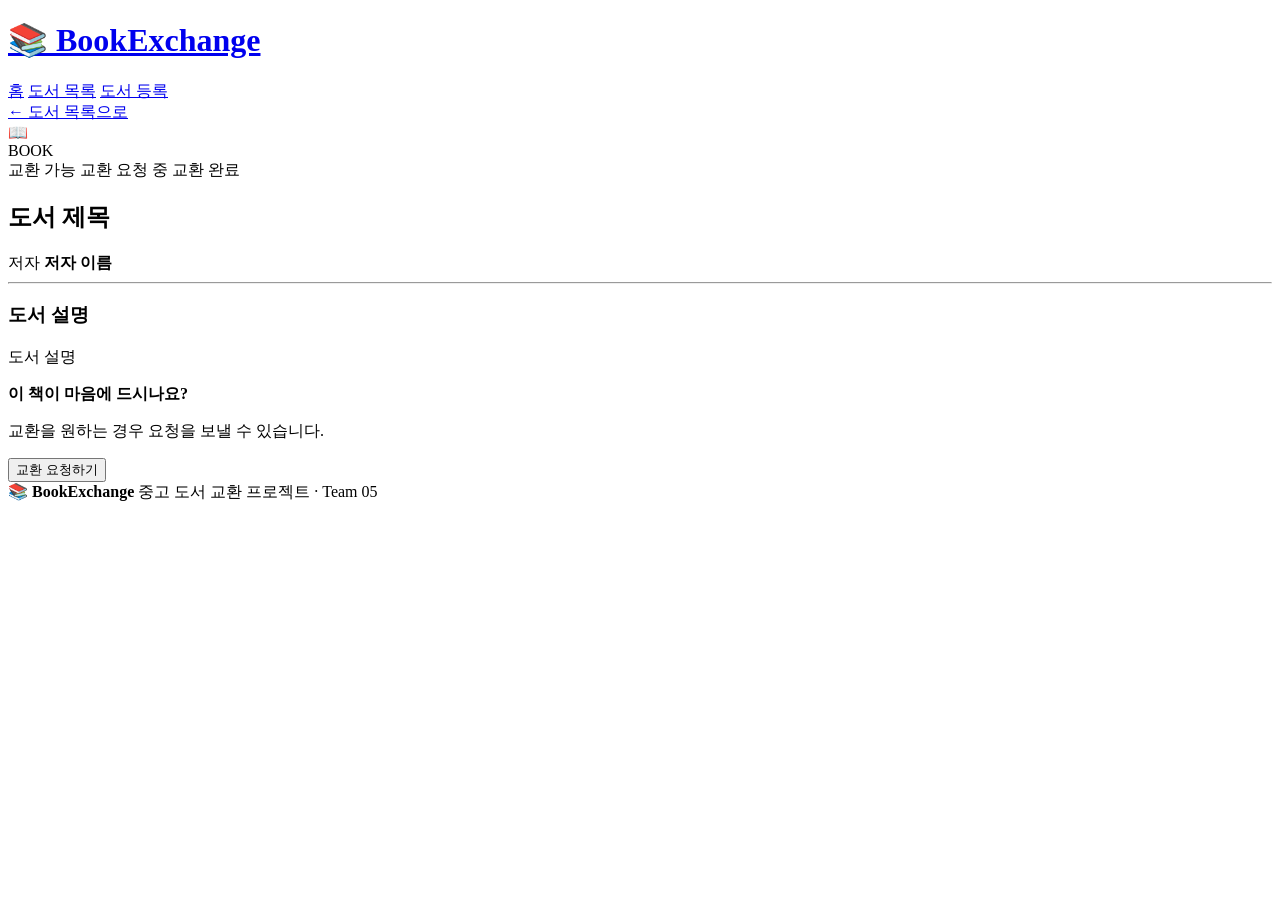
==== src/main/resources/templates/book-detail.html @ dfc5c85c "refactor: 페이지별 CSS 파일 분리" ====
<!DOCTYPE html>
<html lang="ko"
      xmlns:th="http://www.thymeleaf.org">

<head>
    <meta charset="UTF-8">
    <meta name="viewport" content="width=device-width, initial-scale=1.0">

    <title>도서 상세 | BookExchange</title>

    <link rel="stylesheet" href="/css/common.css">
    <link rel="stylesheet" href="/css/book-detail.css">
</head>

<body>

<header>
    <div class="header-inner">

        <h1 class="logo">
            <a href="/">📚 BookExchange</a>
        </h1>

        <nav>
            <a href="/">홈</a>
            <a href="/books">도서 목록</a>
            <a href="/books/new">도서 등록</a>
        </nav>

    </div>
</header>

<main class="container">

    <div class="detail-navigation">
        <a href="/books">← 도서 목록으로</a>
    </div>

    <section class="book-detail-layout">

        <div class="detail-cover">
            <div class="detail-book-icon">
                📖
            </div>

            <span>BOOK</span>
        </div>

        <div class="detail-content">

            <span
                    class="status available"
                    th:if="${book.status == 'AVAILABLE'}">
                교환 가능
            </span>

            <span
                    class="status requested"
                    th:if="${book.status == 'REQUESTED'}">
                교환 요청 중
            </span>

            <span
                    class="status"
                    th:if="${book.status == 'EXCHANGED'}">
                교환 완료
            </span>

            <h2 th:text="${book.title}">
                도서 제목
            </h2>

            <div class="detail-author">
                <span>저자</span>

                <strong th:text="${book.author}">
                    저자 이름
                </strong>
            </div>

            <hr>

            <div class="detail-description">

                <h3>도서 설명</h3>

                <p th:text="${book.description}">
                    도서 설명
                </p>

            </div>

            <div class="exchange-box">

                <div>
                    <strong>이 책이 마음에 드시나요?</strong>

                    <p>
                        교환을 원하는 경우 요청을 보낼 수 있습니다.
                    </p>
                </div>

                <button
                        id="exchangeButton"
                        class="button"
                        th:data-book-id="${book.id}"
                        th:disabled="${book.status != 'AVAILABLE'}">

                    교환 요청하기

                </button>

            </div>

        </div>

    </section>

</main>

<footer>
    <div class="footer-inner">
        <strong>📚 BookExchange</strong>
        <span>중고 도서 교환 프로젝트 · Team 05</span>
    </div>
</footer>

<script src="/app.js"></script>

</body>
</html>
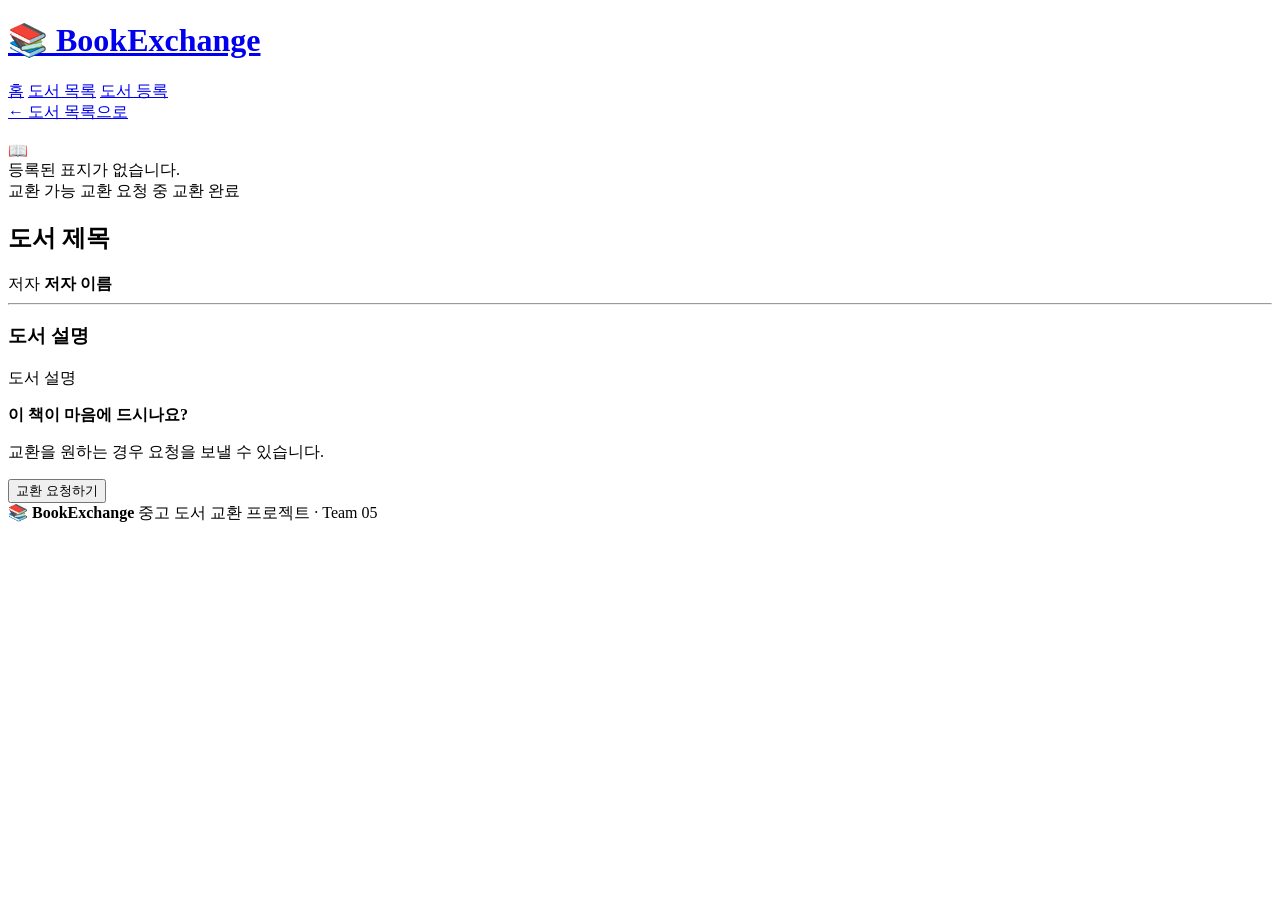
==== commit dc640cc0: "feat: 도서 표지 이미지 업로드 및 조회 기능 구현" ====
--- a/src/main/resources/templates/book-detail.html
+++ b/src/main/resources/templates/book-detail.html
@@ -39,11 +39,19 @@
     <section class="book-detail-layout">
 
         <div class="detail-cover">
-            <div class="detail-book-icon">
-                📖
+
+            <!-- 등록된 표지 이미지가 있는 경우 -->
+            <img th:if="${book.imageName != null}"
+                 th:src="@{/uploads/books/{imageName}(imageName=${book.imageName})}"
+                 th:alt="${book.title}">
+
+            <!-- 표지 이미지가 없는 기존 도서 -->
+            <div class="detail-cover-empty"
+                 th:if="${book.imageName == null}">
+                <div class="detail-book-icon">📖</div>
+                <span>등록된 표지가 없습니다.</span>
             </div>
 
-            <span>BOOK</span>
         </div>
 
         <div class="detail-content">
@@ -125,7 +133,8 @@
     </div>
 </footer>
 
-<script src="/app.js"></script>
+<script src="/js/book-detail.js"></script>
+
 
 </body>
 </html>
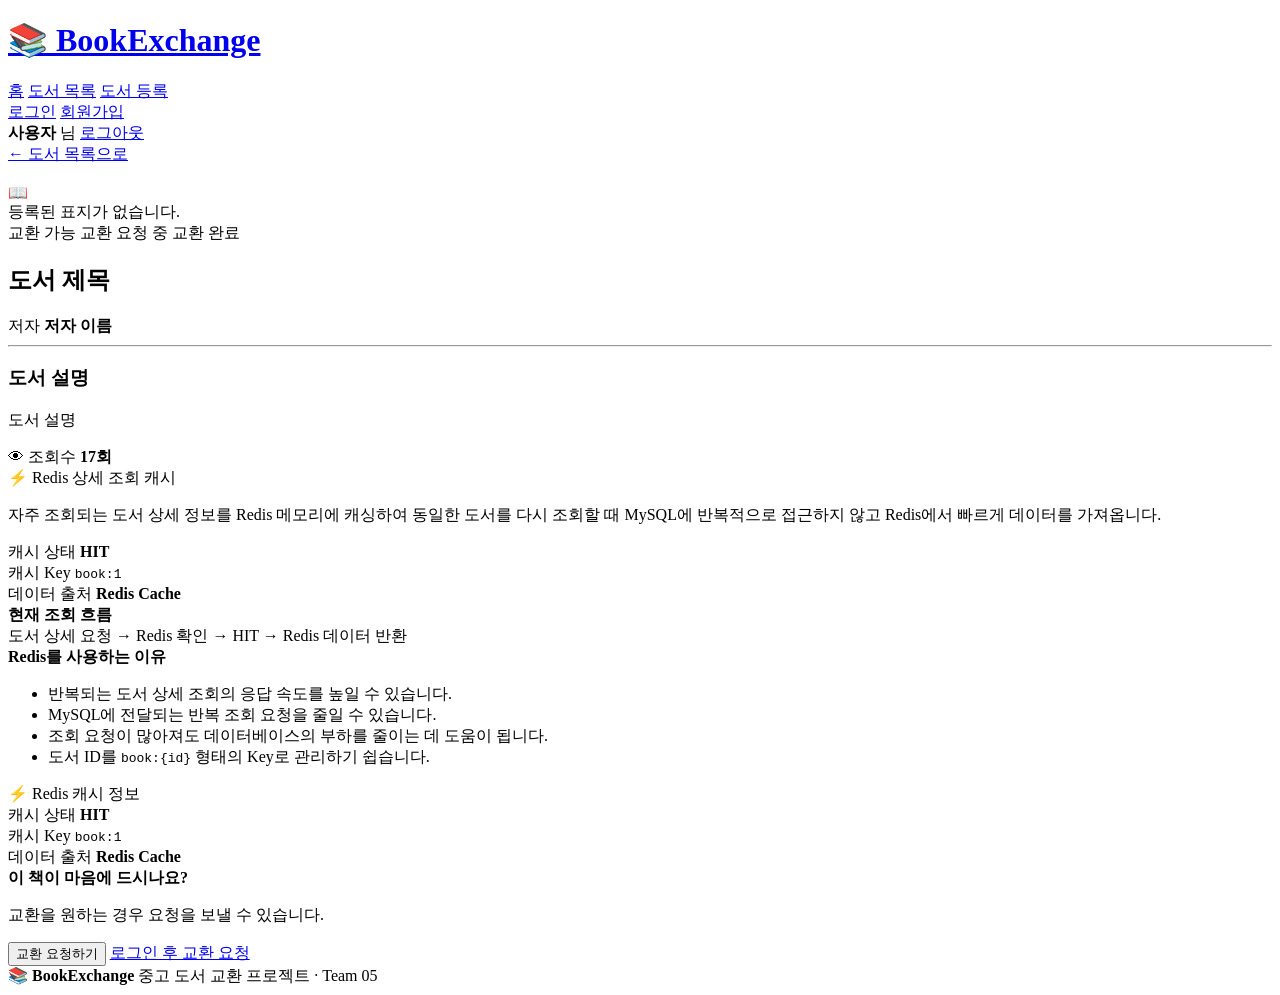
==== commit 279a2dd5: "feat: 로그인 및 회원가입 기능 추가" ====
--- a/src/main/resources/templates/book-detail.html
+++ b/src/main/resources/templates/book-detail.html
@@ -21,14 +21,43 @@
             <a href="/">📚 BookExchange</a>
         </h1>
 
-        <nav>
+        <nav class="main-nav">
             <a href="/">홈</a>
             <a href="/books">도서 목록</a>
-            <a href="/books/new">도서 등록</a>
+
+            <!-- 로그인한 사용자만 도서 등록 표시 -->
+            <a href="/books/new"
+               th:if="${session.loginMember != null}">
+                도서 등록
+            </a>
         </nav>
+
+        <!-- 로그인 전 -->
+        <div class="header-auth"
+             th:if="${session.loginMember == null}">
+
+            <a href="/login">로그인</a>
+            <a href="/signup">회원가입</a>
+
+        </div>
+
+        <!-- 로그인 후 -->
+        <div class="header-auth"
+             th:if="${session.loginMember != null}">
+
+            <span>
+                <strong th:text="${session.loginMember.name}">
+                    사용자
+                </strong>님
+            </span>
+
+            <a href="/logout">로그아웃</a>
+
+        </div>
 
     </div>
 </header>
+
 
 <main class="container">
 
@@ -38,22 +67,30 @@
 
     <section class="book-detail-layout">
 
+        <!-- 도서 표지 -->
         <div class="detail-cover">
 
-            <!-- 등록된 표지 이미지가 있는 경우 -->
             <img th:if="${book.imageName != null}"
                  th:src="@{/uploads/books/{imageName}(imageName=${book.imageName})}"
                  th:alt="${book.title}">
 
-            <!-- 표지 이미지가 없는 기존 도서 -->
             <div class="detail-cover-empty"
                  th:if="${book.imageName == null}">
-                <div class="detail-book-icon">📖</div>
-                <span>등록된 표지가 없습니다.</span>
+
+                <div class="detail-book-icon">
+                    📖
+                </div>
+
+                <span>
+                    등록된 표지가 없습니다.
+                </span>
+
             </div>
 
         </div>
 
+
+        <!-- 도서 정보 -->
         <div class="detail-content">
 
             <span
@@ -74,23 +111,33 @@
                 교환 완료
             </span>
 
+
             <h2 th:text="${book.title}">
                 도서 제목
             </h2>
 
+
             <div class="detail-author">
-                <span>저자</span>
+
+                <span>
+                    저자
+                </span>
 
                 <strong th:text="${book.author}">
                     저자 이름
                 </strong>
-            </div>
+
+            </div>
+
 
             <hr>
 
+
             <div class="detail-description">
 
-                <h3>도서 설명</h3>
+                <h3>
+                    도서 설명
+                </h3>
 
                 <p th:text="${book.description}">
                     도서 설명
@@ -98,17 +145,112 @@
 
             </div>
 
+            <!-- 조회수 - 현재는 Redis 구현 전 더미 데이터 -->
+            <div class="view-count">
+                <span>👁 조회수</span>
+                <strong>17회</strong>
+            </div>
+
+
+            <!-- Redis 캐시 정보 - 현재는 화면 구성용 더미 데이터 -->
+            <div class="cache-info">
+
+                <div class="cache-info-title">
+                    ⚡ Redis 상세 조회 캐시
+                </div>
+
+                <p class="cache-description">
+                    자주 조회되는 도서 상세 정보를 Redis 메모리에 캐싱하여
+                    동일한 도서를 다시 조회할 때 MySQL에 반복적으로 접근하지 않고
+                    Redis에서 빠르게 데이터를 가져옵니다.
+                </p>
+
+                <div class="cache-info-content">
+                    <span>캐시 상태</span>
+                    <strong>HIT</strong>
+                </div>
+
+                <div class="cache-info-content">
+                    <span>캐시 Key</span>
+                    <code th:text="'book:' + ${book.id}">book:1</code>
+                </div>
+
+                <div class="cache-info-content">
+                    <span>데이터 출처</span>
+                    <strong>Redis Cache</strong>
+                </div>
+
+                <div class="cache-flow">
+                    <strong>현재 조회 흐름</strong>
+
+                    <div class="cache-flow-box">
+                        도서 상세 요청
+                        <span>→</span>
+                        Redis 확인
+                        <span>→</span>
+                        HIT
+                        <span>→</span>
+                        Redis 데이터 반환
+                    </div>
+                </div>
+
+                <div class="cache-benefit">
+                    <strong>Redis를 사용하는 이유</strong>
+
+                    <ul>
+                        <li>반복되는 도서 상세 조회의 응답 속도를 높일 수 있습니다.</li>
+                        <li>MySQL에 전달되는 반복 조회 요청을 줄일 수 있습니다.</li>
+                        <li>조회 요청이 많아져도 데이터베이스의 부하를 줄이는 데 도움이 됩니다.</li>
+                        <li>도서 ID를 <code>book:{id}</code> 형태의 Key로 관리하기 쉽습니다.</li>
+                    </ul>
+                </div>
+
+            </div>
+
+            <!-- Redis 캐시 정보 - 현재는 화면 구성용 더미 데이터 -->
+            <div class="cache-info">
+
+                <div class="cache-info-title">
+                    ⚡ Redis 캐시 정보
+                </div>
+
+                <div class="cache-info-content">
+                    <span>캐시 상태</span>
+                    <strong>HIT</strong>
+                </div>
+
+                <div class="cache-info-content">
+                    <span>캐시 Key</span>
+                    <code th:text="'book:' + ${book.id}">book:1</code>
+                </div>
+
+                <div class="cache-info-content">
+                    <span>데이터 출처</span>
+                    <strong>Redis Cache</strong>
+                </div>
+
+            </div>
+
+
+            <!-- 교환 요청 -->
             <div class="exchange-box">
 
                 <div>
-                    <strong>이 책이 마음에 드시나요?</strong>
+
+                    <strong>
+                        이 책이 마음에 드시나요?
+                    </strong>
 
                     <p>
                         교환을 원하는 경우 요청을 보낼 수 있습니다.
                     </p>
-                </div>
-
+
+                </div>
+
+
+                <!-- 로그인한 경우 -->
                 <button
+                        th:if="${session.loginMember != null}"
                         id="exchangeButton"
                         class="button"
                         th:data-book-id="${book.id}"
@@ -118,6 +260,17 @@
 
                 </button>
 
+
+                <!-- 로그인하지 않은 경우 -->
+                <a
+                        th:if="${session.loginMember == null}"
+                        href="/login"
+                        class="button">
+
+                    로그인 후 교환 요청
+
+                </a>
+
             </div>
 
         </div>
@@ -126,15 +279,25 @@
 
 </main>
 
+
 <footer>
+
     <div class="footer-inner">
-        <strong>📚 BookExchange</strong>
-        <span>중고 도서 교환 프로젝트 · Team 05</span>
+
+        <strong>
+            📚 BookExchange
+        </strong>
+
+        <span>
+            중고 도서 교환 프로젝트 · Team 05
+        </span>
+
     </div>
+
 </footer>
 
+
 <script src="/js/book-detail.js"></script>
-
 
 </body>
 </html>
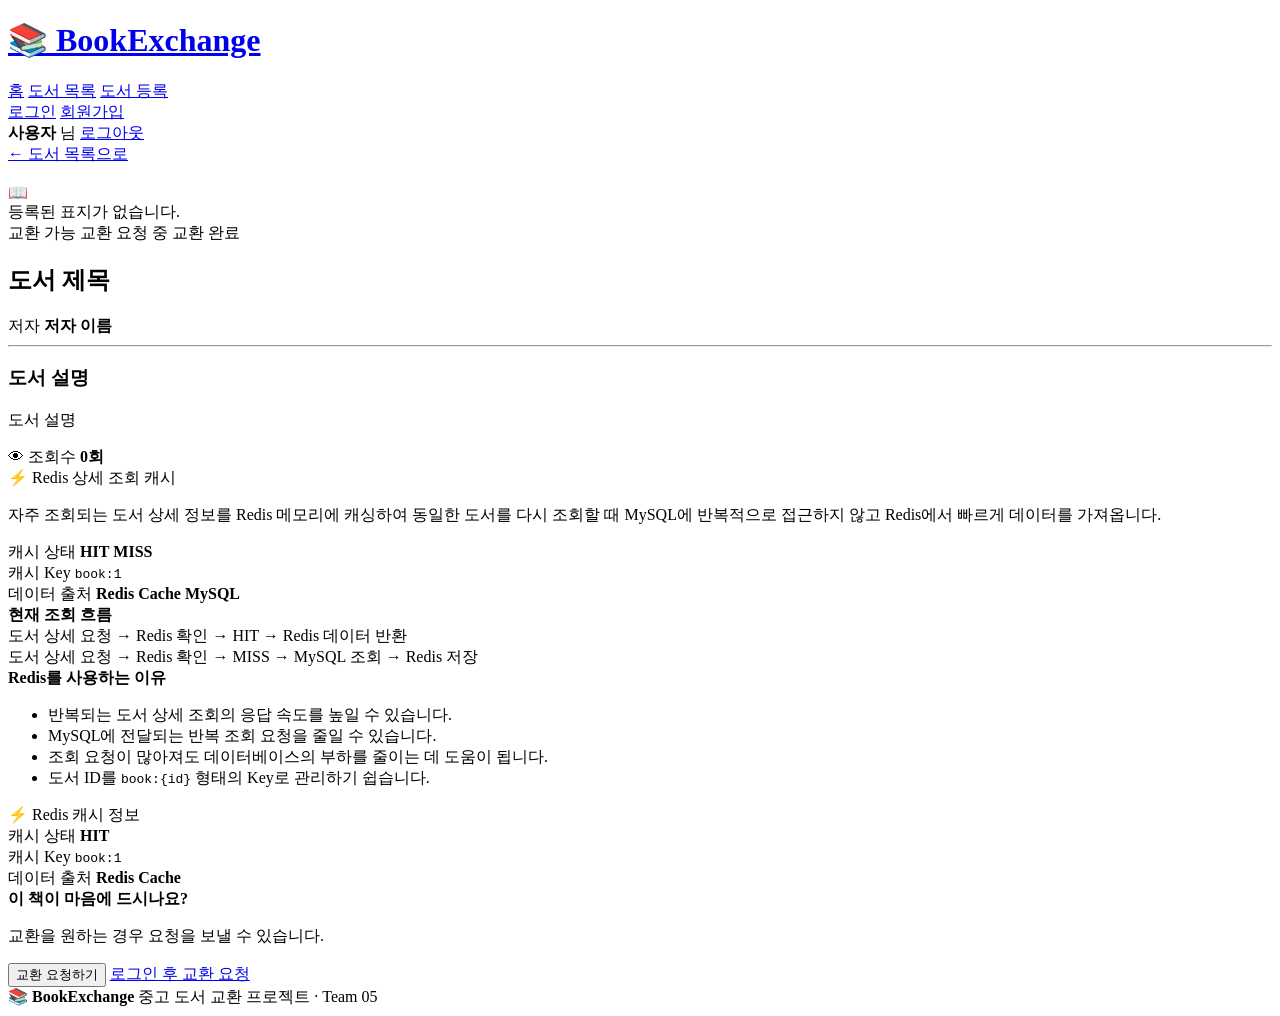
==== commit 94c54870: "feat: Redis 도서 상세 캐시 및 조회수 구현" ====
--- a/src/main/resources/templates/book-detail.html
+++ b/src/main/resources/templates/book-detail.html
@@ -148,9 +148,8 @@
             <!-- 조회수 - 현재는 Redis 구현 전 더미 데이터 -->
             <div class="view-count">
                 <span>👁 조회수</span>
-                <strong>17회</strong>
-            </div>
-
+                <strong th:text="${viewCount} + '회'">0회</strong>
+            </div>
 
             <!-- Redis 캐시 정보 - 현재는 화면 구성용 더미 데이터 -->
             <div class="cache-info">
@@ -167,7 +166,9 @@
 
                 <div class="cache-info-content">
                     <span>캐시 상태</span>
-                    <strong>HIT</strong>
+
+                    <strong th:if="${cacheHit}">HIT</strong>
+                    <strong th:unless="${cacheHit}">MISS</strong>
                 </div>
 
                 <div class="cache-info-content">
@@ -177,13 +178,22 @@
 
                 <div class="cache-info-content">
                     <span>데이터 출처</span>
-                    <strong>Redis Cache</strong>
+
+                    <strong th:if="${cacheHit}">
+                        Redis Cache
+                    </strong>
+
+                    <strong th:unless="${cacheHit}">
+                        MySQL
+                    </strong>
                 </div>
 
                 <div class="cache-flow">
                     <strong>현재 조회 흐름</strong>
 
-                    <div class="cache-flow-box">
+                    <!-- HIT -->
+                    <div class="cache-flow-box"
+                         th:if="${cacheHit}">
                         도서 상세 요청
                         <span>→</span>
                         Redis 확인
@@ -191,6 +201,20 @@
                         HIT
                         <span>→</span>
                         Redis 데이터 반환
+                    </div>
+
+                    <!-- MISS -->
+                    <div class="cache-flow-box"
+                         th:unless="${cacheHit}">
+                        도서 상세 요청
+                        <span>→</span>
+                        Redis 확인
+                        <span>→</span>
+                        MISS
+                        <span>→</span>
+                        MySQL 조회
+                        <span>→</span>
+                        Redis 저장
                     </div>
                 </div>
 
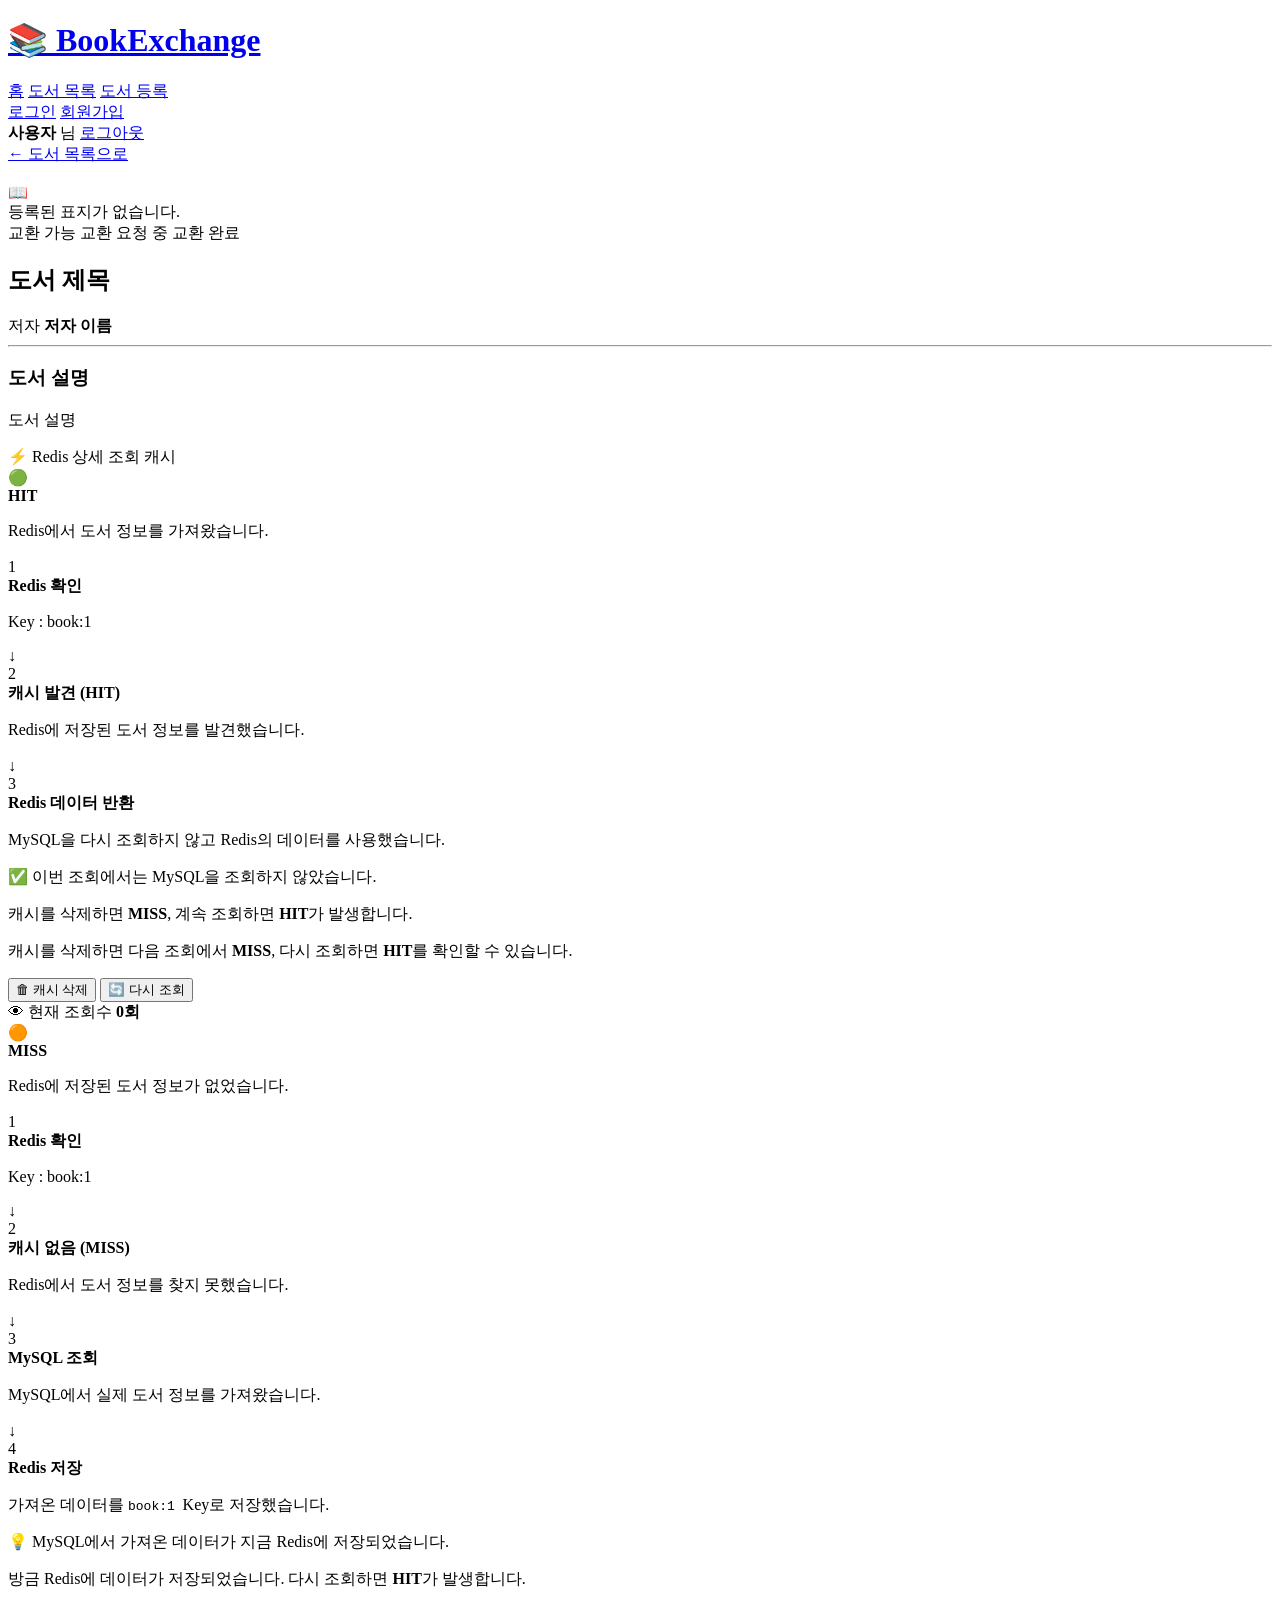
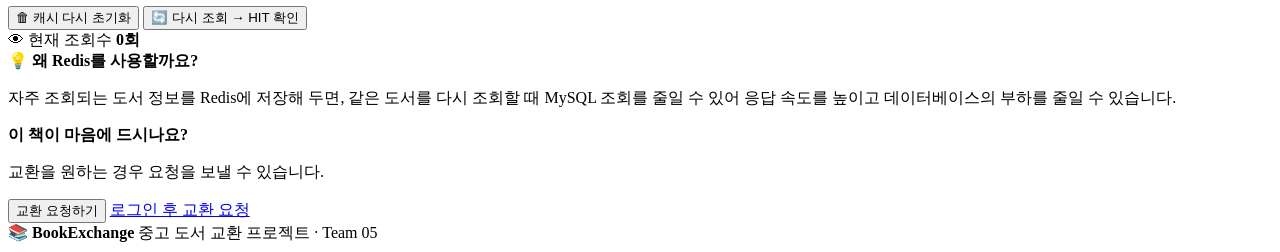
==== commit edb013d1: "feat: Redis 캐시 시각화 및 초기화 기능 추가" ====
--- a/src/main/resources/templates/book-detail.html
+++ b/src/main/resources/templates/book-detail.html
@@ -25,7 +25,6 @@
             <a href="/">홈</a>
             <a href="/books">도서 목록</a>
 
-            <!-- 로그인한 사용자만 도서 등록 표시 -->
             <a href="/books/new"
                th:if="${session.loginMember != null}">
                 도서 등록
@@ -65,9 +64,12 @@
         <a href="/books">← 도서 목록으로</a>
     </div>
 
+
     <section class="book-detail-layout">
 
-        <!-- 도서 표지 -->
+        <!-- =========================
+             도서 표지
+        ========================== -->
         <div class="detail-cover">
 
             <img th:if="${book.imageName != null}"
@@ -90,38 +92,38 @@
         </div>
 
 
-        <!-- 도서 정보 -->
+        <!-- =========================
+             도서 정보
+        ========================== -->
         <div class="detail-content">
 
-            <span
-                    class="status available"
-                    th:if="${book.status == 'AVAILABLE'}">
+            <!-- 상태 -->
+            <span class="status available"
+                  th:if="${book.status == 'AVAILABLE'}">
                 교환 가능
             </span>
 
-            <span
-                    class="status requested"
-                    th:if="${book.status == 'REQUESTED'}">
+            <span class="status requested"
+                  th:if="${book.status == 'REQUESTED'}">
                 교환 요청 중
             </span>
 
-            <span
-                    class="status"
-                    th:if="${book.status == 'EXCHANGED'}">
+            <span class="status"
+                  th:if="${book.status == 'EXCHANGED'}">
                 교환 완료
             </span>
 
 
+            <!-- 제목 -->
             <h2 th:text="${book.title}">
                 도서 제목
             </h2>
 
 
+            <!-- 저자 -->
             <div class="detail-author">
 
-                <span>
-                    저자
-                </span>
+                <span>저자</span>
 
                 <strong th:text="${book.author}">
                     저자 이름
@@ -133,11 +135,10 @@
             <hr>
 
 
+            <!-- 도서 설명 -->
             <div class="detail-description">
 
-                <h3>
-                    도서 설명
-                </h3>
+                <h3>도서 설명</h3>
 
                 <p th:text="${book.description}">
                     도서 설명
@@ -145,118 +146,379 @@
 
             </div>
 
-            <!-- 조회수 - 현재는 Redis 구현 전 더미 데이터 -->
-            <div class="view-count">
-                <span>👁 조회수</span>
-                <strong th:text="${viewCount} + '회'">0회</strong>
-            </div>
-
-            <!-- Redis 캐시 정보 - 현재는 화면 구성용 더미 데이터 -->
+
+            <!-- =====================================================
+                 Redis 상세 조회 캐시
+            ====================================================== -->
             <div class="cache-info">
 
                 <div class="cache-info-title">
                     ⚡ Redis 상세 조회 캐시
                 </div>
 
-                <p class="cache-description">
-                    자주 조회되는 도서 상세 정보를 Redis 메모리에 캐싱하여
-                    동일한 도서를 다시 조회할 때 MySQL에 반복적으로 접근하지 않고
-                    Redis에서 빠르게 데이터를 가져옵니다.
-                </p>
-
-                <div class="cache-info-content">
-                    <span>캐시 상태</span>
-
-                    <strong th:if="${cacheHit}">HIT</strong>
-                    <strong th:unless="${cacheHit}">MISS</strong>
+
+                <!-- =================================================
+                     HIT
+                ================================================== -->
+                <div class="cache-status-panel"
+                     th:if="${cacheHit}">
+
+                    <!-- 현재 상태 -->
+                    <div class="cache-status-main">
+
+                        <span class="cache-status-icon">
+                            🟢
+                        </span>
+
+                        <div>
+                            <strong class="cache-status-text">
+                                HIT
+                            </strong>
+
+                            <p>
+                                Redis에서 도서 정보를 가져왔습니다.
+                            </p>
+                        </div>
+
+                    </div>
+
+
+                    <!-- 조회 흐름 -->
+                    <div class="cache-step-list">
+
+                        <!-- 1 -->
+                        <div class="cache-step">
+
+                            <span>1</span>
+
+                            <div>
+                                <strong>
+                                    Redis 확인
+                                </strong>
+
+                                <p th:text="'Key : book:' + ${book.id}">
+                                    Key : book:1
+                                </p>
+                            </div>
+
+                        </div>
+
+
+                        <div class="cache-step-arrow">
+                            ↓
+                        </div>
+
+
+                        <!-- 2 -->
+                        <div class="cache-step">
+
+                            <span>2</span>
+
+                            <div>
+                                <strong>
+                                    캐시 발견 (HIT)
+                                </strong>
+
+                                <p>
+                                    Redis에 저장된 도서 정보를 발견했습니다.
+                                </p>
+                            </div>
+
+                        </div>
+
+
+                        <div class="cache-step-arrow">
+                            ↓
+                        </div>
+
+
+                        <!-- 3 -->
+                        <div class="cache-step">
+
+                            <span>3</span>
+
+                            <div>
+                                <strong>
+                                    Redis 데이터 반환
+                                </strong>
+
+                                <p>
+                                    MySQL을 다시 조회하지 않고
+                                    Redis의 데이터를 사용했습니다.
+                                </p>
+                            </div>
+
+                        </div>
+
+                    </div>
+
+
+                    <!-- 결과 -->
+                    <div class="cache-result success">
+                        ✅ 이번 조회에서는 MySQL을 조회하지 않았습니다.
+                    </div>
+
+
+                    <!-- 직접 확인 -->
+                    <div class="cache-action">
+
+                        <p>
+                            캐시를 삭제하면
+                            <strong>MISS</strong>,
+                            계속 조회하면
+                            <strong>HIT</strong>가 발생합니다.
+                        </p>
+
+                        <p>
+                            캐시를 삭제하면 다음 조회에서 <strong>MISS</strong>,
+                            다시 조회하면 <strong>HIT</strong>를 확인할 수 있습니다.
+                        </p>
+
+                        <div class="cache-action-row">
+
+                            <!-- MISS 확인 -->
+                            <button type="button"
+                                    class="cache-reset-button"
+                                    th:onclick="'resetCache(' + ${book.id} + ')'">
+
+                                🗑 캐시 삭제
+
+                            </button>
+
+
+                            <!-- HIT 계속 확인 -->
+                            <button type="button"
+                                    class="cache-refresh-button"
+                                    onclick="location.reload()">
+
+                                🔄 다시 조회
+                            </button>
+
+
+                            <!-- 조회수 -->
+                            <div class="cache-view-counter">
+
+                                <span>
+                                    👁 현재 조회수
+                                </span>
+
+                                <strong th:text="${viewCount} + '회'">
+                                    0회
+                                </strong>
+
+                            </div>
+
+                        </div>
+
+                    </div>
+
                 </div>
 
-                <div class="cache-info-content">
-                    <span>캐시 Key</span>
-                    <code th:text="'book:' + ${book.id}">book:1</code>
+
+                <!-- =================================================
+                     MISS
+                ================================================== -->
+                <div class="cache-status-panel"
+                     th:unless="${cacheHit}">
+
+                    <!-- 현재 상태 -->
+                    <div class="cache-status-main">
+
+                        <span class="cache-status-icon">
+                            🟠
+                        </span>
+
+                        <div>
+                            <strong class="cache-status-text">
+                                MISS
+                            </strong>
+
+                            <p>
+                                Redis에 저장된 도서 정보가 없었습니다.
+                            </p>
+                        </div>
+
+                    </div>
+
+
+                    <!-- 조회 흐름 -->
+                    <div class="cache-step-list">
+
+                        <!-- 1 -->
+                        <div class="cache-step">
+
+                            <span>1</span>
+
+                            <div>
+                                <strong>
+                                    Redis 확인
+                                </strong>
+
+                                <p th:text="'Key : book:' + ${book.id}">
+                                    Key : book:1
+                                </p>
+                            </div>
+
+                        </div>
+
+
+                        <div class="cache-step-arrow">
+                            ↓
+                        </div>
+
+
+                        <!-- 2 -->
+                        <div class="cache-step">
+
+                            <span>2</span>
+
+                            <div>
+                                <strong>
+                                    캐시 없음 (MISS)
+                                </strong>
+
+                                <p>
+                                    Redis에서 도서 정보를 찾지 못했습니다.
+                                </p>
+                            </div>
+
+                        </div>
+
+
+                        <div class="cache-step-arrow">
+                            ↓
+                        </div>
+
+
+                        <!-- 3 -->
+                        <div class="cache-step">
+
+                            <span>3</span>
+
+                            <div>
+                                <strong>
+                                    MySQL 조회
+                                </strong>
+
+                                <p>
+                                    MySQL에서 실제 도서 정보를 가져왔습니다.
+                                </p>
+                            </div>
+
+                        </div>
+
+
+                        <div class="cache-step-arrow">
+                            ↓
+                        </div>
+
+
+                        <!-- 4 -->
+                        <div class="cache-step">
+
+                            <span>4</span>
+
+                            <div>
+                                <strong>
+                                    Redis 저장
+                                </strong>
+
+                                <p>
+                                    가져온 데이터를
+
+                                    <code th:text="'book:' + ${book.id}">
+                                        book:1
+                                    </code>
+
+                                    Key로 저장했습니다.
+                                </p>
+                            </div>
+
+                        </div>
+
+                    </div>
+
+
+                    <!-- 결과 -->
+                    <div class="cache-result">
+                        💡 MySQL에서 가져온 데이터가 지금 Redis에 저장되었습니다.
+                    </div>
+
+
+                    <!-- 직접 확인 -->
+                    <div class="cache-action">
+
+                        <p>
+                            방금 Redis에 데이터가 저장되었습니다.
+                            다시 조회하면 <strong>HIT</strong>가 발생합니다.
+                        </p>
+
+
+                        <div class="cache-action-row">
+
+                            <!-- 캐시 다시 삭제 -->
+                            <button type="button"
+                                    class="cache-reset-button"
+                                    th:onclick="'resetCache(' + ${book.id} + ')'">
+
+                                🗑 캐시 다시 초기화
+
+                            </button>
+
+
+                            <!-- HIT 확인 -->
+                            <button type="button"
+                                    class="cache-refresh-button"
+                                    onclick="location.reload()">
+
+                                🔄 다시 조회 → HIT 확인
+
+                            </button>
+
+
+                            <!-- 조회수 -->
+                            <div class="cache-view-counter">
+
+                                <span>
+                                    👁 현재 조회수
+                                </span>
+
+                                <strong th:text="${viewCount} + '회'">
+                                    0회
+                                </strong>
+
+                            </div>
+
+                        </div>
+
+                    </div>
+
                 </div>
 
-                <div class="cache-info-content">
-                    <span>데이터 출처</span>
-
-                    <strong th:if="${cacheHit}">
-                        Redis Cache
+
+                <!-- =============================================
+                     Redis 설명
+                ============================================== -->
+                <div class="cache-summary">
+
+                    <strong>
+                        💡 왜 Redis를 사용할까요?
                     </strong>
 
-                    <strong th:unless="${cacheHit}">
-                        MySQL
-                    </strong>
+                    <p>
+                        자주 조회되는 도서 정보를 Redis에 저장해 두면,
+                        같은 도서를 다시 조회할 때 MySQL 조회를 줄일 수 있어
+                        응답 속도를 높이고 데이터베이스의 부하를 줄일 수 있습니다.
+                    </p>
+
                 </div>
 
-                <div class="cache-flow">
-                    <strong>현재 조회 흐름</strong>
-
-                    <!-- HIT -->
-                    <div class="cache-flow-box"
-                         th:if="${cacheHit}">
-                        도서 상세 요청
-                        <span>→</span>
-                        Redis 확인
-                        <span>→</span>
-                        HIT
-                        <span>→</span>
-                        Redis 데이터 반환
-                    </div>
-
-                    <!-- MISS -->
-                    <div class="cache-flow-box"
-                         th:unless="${cacheHit}">
-                        도서 상세 요청
-                        <span>→</span>
-                        Redis 확인
-                        <span>→</span>
-                        MISS
-                        <span>→</span>
-                        MySQL 조회
-                        <span>→</span>
-                        Redis 저장
-                    </div>
-                </div>
-
-                <div class="cache-benefit">
-                    <strong>Redis를 사용하는 이유</strong>
-
-                    <ul>
-                        <li>반복되는 도서 상세 조회의 응답 속도를 높일 수 있습니다.</li>
-                        <li>MySQL에 전달되는 반복 조회 요청을 줄일 수 있습니다.</li>
-                        <li>조회 요청이 많아져도 데이터베이스의 부하를 줄이는 데 도움이 됩니다.</li>
-                        <li>도서 ID를 <code>book:{id}</code> 형태의 Key로 관리하기 쉽습니다.</li>
-                    </ul>
-                </div>
-
             </div>
 
-            <!-- Redis 캐시 정보 - 현재는 화면 구성용 더미 데이터 -->
-            <div class="cache-info">
-
-                <div class="cache-info-title">
-                    ⚡ Redis 캐시 정보
-                </div>
-
-                <div class="cache-info-content">
-                    <span>캐시 상태</span>
-                    <strong>HIT</strong>
-                </div>
-
-                <div class="cache-info-content">
-                    <span>캐시 Key</span>
-                    <code th:text="'book:' + ${book.id}">book:1</code>
-                </div>
-
-                <div class="cache-info-content">
-                    <span>데이터 출처</span>
-                    <strong>Redis Cache</strong>
-                </div>
-
-            </div>
-
-
-            <!-- 교환 요청 -->
+
+            <!-- =====================================================
+                 교환 요청
+            ====================================================== -->
             <div class="exchange-box">
 
                 <div>
@@ -272,9 +534,8 @@
                 </div>
 
 
-                <!-- 로그인한 경우 -->
-                <button
-                        th:if="${session.loginMember != null}"
+                <!-- 로그인 -->
+                <button th:if="${session.loginMember != null}"
                         id="exchangeButton"
                         class="button"
                         th:data-book-id="${book.id}"
@@ -285,11 +546,10 @@
                 </button>
 
 
-                <!-- 로그인하지 않은 경우 -->
-                <a
-                        th:if="${session.loginMember == null}"
-                        href="/login"
-                        class="button">
+                <!-- 비로그인 -->
+                <a th:if="${session.loginMember == null}"
+                   href="/login"
+                   class="button">
 
                     로그인 후 교환 요청
 
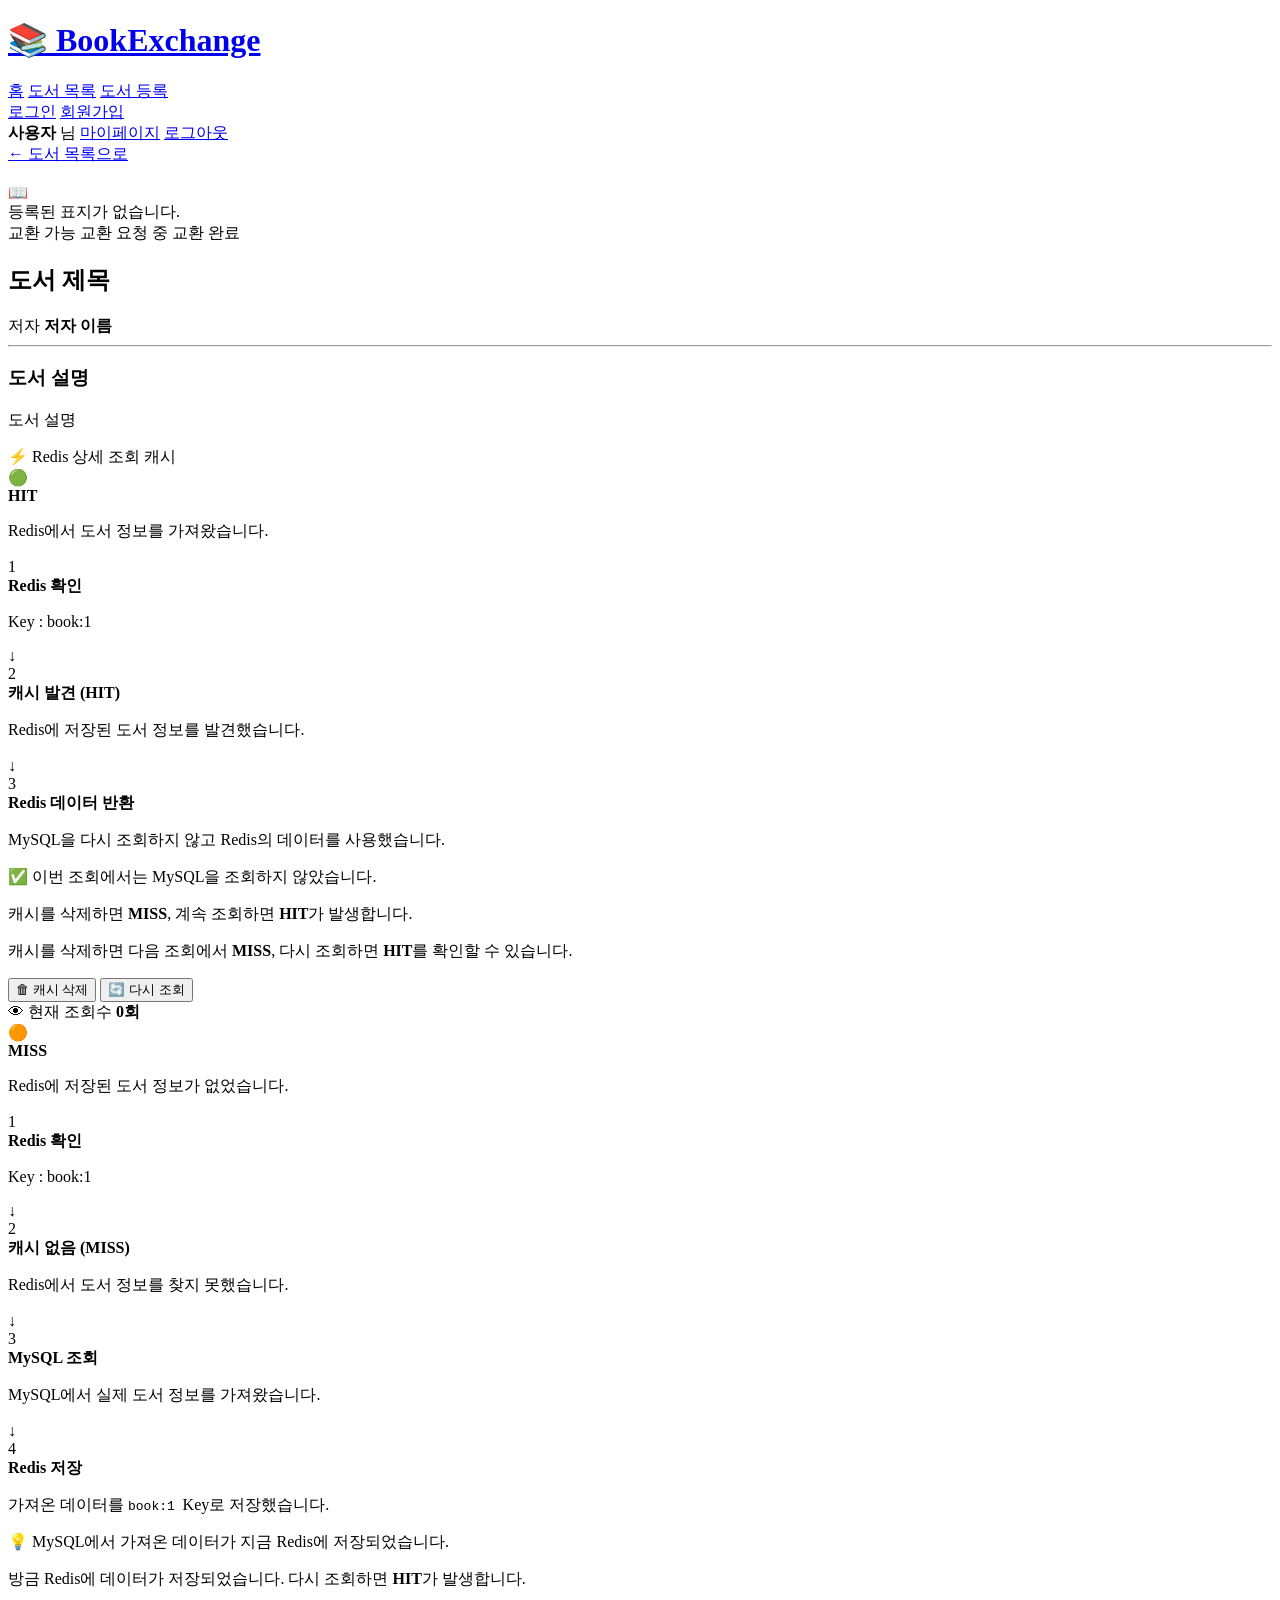
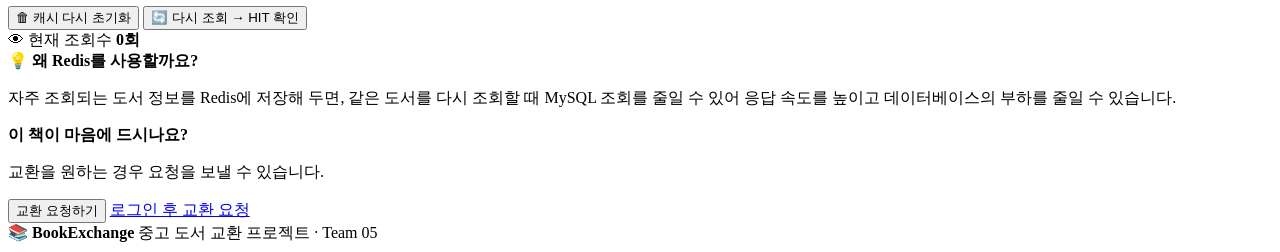
==== commit 8a843c61: "feat: 마이페이지 회원정보 및 등록 도서 조회 구현" ====
--- a/src/main/resources/templates/book-detail.html
+++ b/src/main/resources/templates/book-detail.html
@@ -25,13 +25,15 @@
             <a href="/">홈</a>
             <a href="/books">도서 목록</a>
 
+            <!-- 로그인한 사용자에게만 표시 -->
             <a href="/books/new"
                th:if="${session.loginMember != null}">
                 도서 등록
             </a>
         </nav>
 
-        <!-- 로그인 전 -->
+
+        <!-- 로그인하지 않은 상태 -->
         <div class="header-auth"
              th:if="${session.loginMember == null}">
 
@@ -40,7 +42,8 @@
 
         </div>
 
-        <!-- 로그인 후 -->
+
+        <!-- 로그인한 상태 -->
         <div class="header-auth"
              th:if="${session.loginMember != null}">
 
@@ -50,13 +53,14 @@
                 </strong>님
             </span>
 
+            <a href="/mypage">마이페이지</a>
+
             <a href="/logout">로그아웃</a>
 
         </div>
 
     </div>
 </header>
-
 
 <main class="container">
 
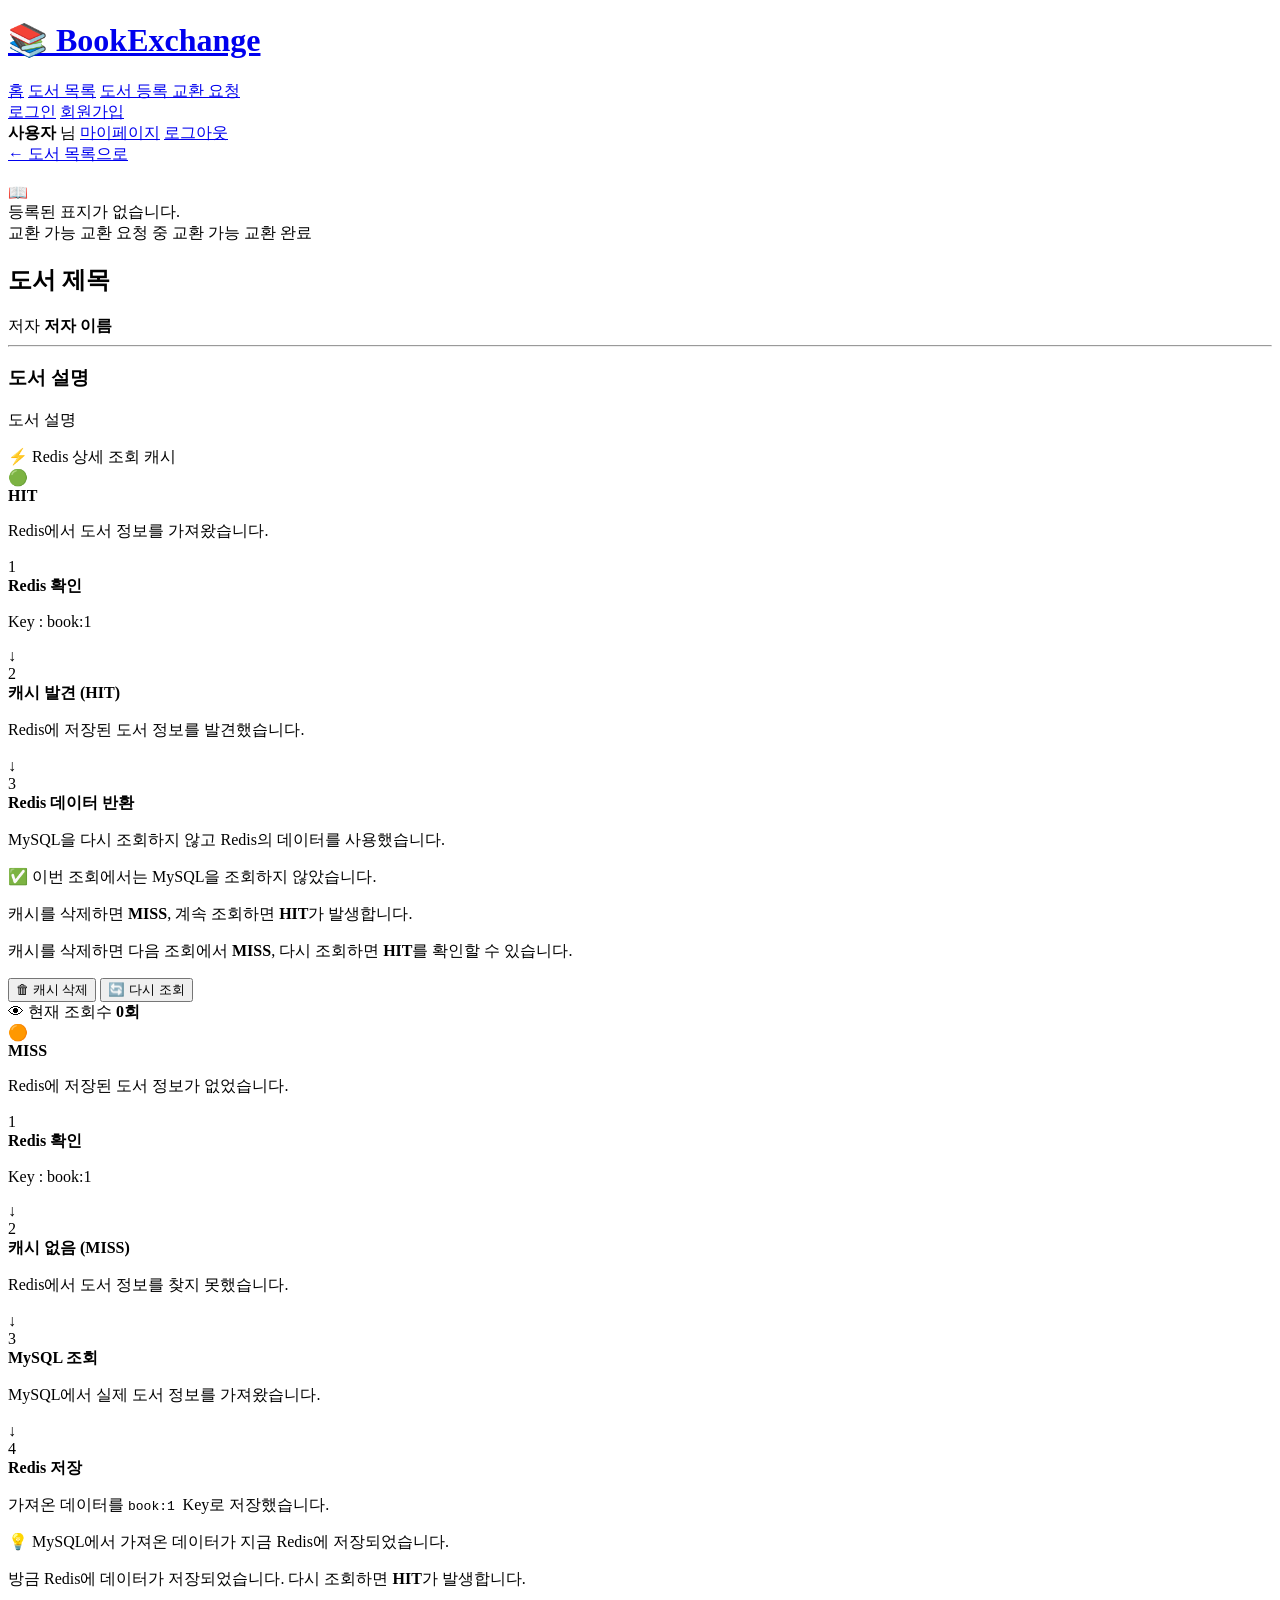
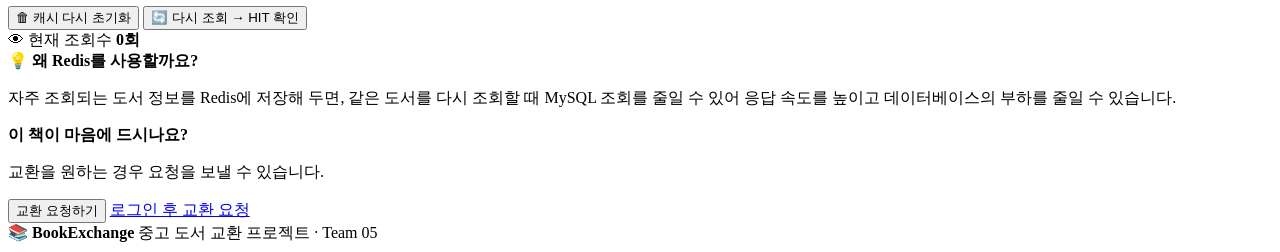
==== commit 3f045171: "feat: 도서 교환 요청 프론트엔드 추가" ====
--- a/src/main/resources/templates/book-detail.html
+++ b/src/main/resources/templates/book-detail.html
@@ -30,6 +30,11 @@
                th:if="${session.loginMember != null}">
                 도서 등록
             </a>
+
+            <a href="/exchanges"
+               th:if="${session.loginMember != null}">
+                교환 요청
+            </a>
         </nav>
 
 
@@ -110,6 +115,11 @@
             <span class="status requested"
                   th:if="${book.status == 'REQUESTED'}">
                 교환 요청 중
+            </span>
+
+            <span class="status available"
+                  th:if="${book.status == 'REJECTED'}">
+                교환 가능
             </span>
 
             <span class="status"
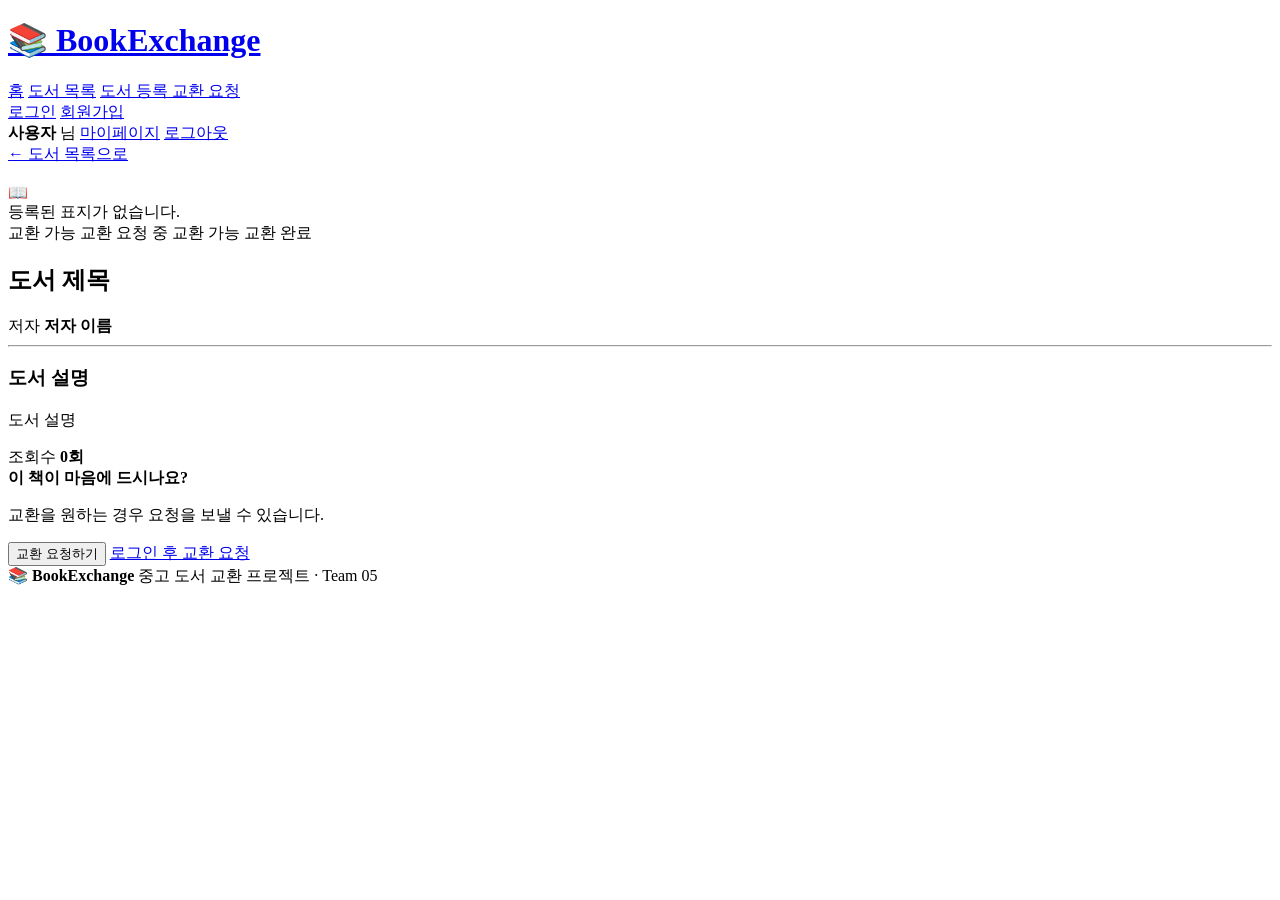
==== commit 6af664f1: "feat: Redis 조회수 기반 인기 도서 TOP 10 랭킹 구현" ====
--- a/src/main/resources/templates/book-detail.html
+++ b/src/main/resources/templates/book-detail.html
@@ -158,373 +158,9 @@
                     도서 설명
                 </p>
 
-            </div>
-
-
-            <!-- =====================================================
-                 Redis 상세 조회 캐시
-            ====================================================== -->
-            <div class="cache-info">
-
-                <div class="cache-info-title">
-                    ⚡ Redis 상세 조회 캐시
-                </div>
-
-
-                <!-- =================================================
-                     HIT
-                ================================================== -->
-                <div class="cache-status-panel"
-                     th:if="${cacheHit}">
-
-                    <!-- 현재 상태 -->
-                    <div class="cache-status-main">
-
-                        <span class="cache-status-icon">
-                            🟢
-                        </span>
-
-                        <div>
-                            <strong class="cache-status-text">
-                                HIT
-                            </strong>
-
-                            <p>
-                                Redis에서 도서 정보를 가져왔습니다.
-                            </p>
-                        </div>
-
-                    </div>
-
-
-                    <!-- 조회 흐름 -->
-                    <div class="cache-step-list">
-
-                        <!-- 1 -->
-                        <div class="cache-step">
-
-                            <span>1</span>
-
-                            <div>
-                                <strong>
-                                    Redis 확인
-                                </strong>
-
-                                <p th:text="'Key : book:' + ${book.id}">
-                                    Key : book:1
-                                </p>
-                            </div>
-
-                        </div>
-
-
-                        <div class="cache-step-arrow">
-                            ↓
-                        </div>
-
-
-                        <!-- 2 -->
-                        <div class="cache-step">
-
-                            <span>2</span>
-
-                            <div>
-                                <strong>
-                                    캐시 발견 (HIT)
-                                </strong>
-
-                                <p>
-                                    Redis에 저장된 도서 정보를 발견했습니다.
-                                </p>
-                            </div>
-
-                        </div>
-
-
-                        <div class="cache-step-arrow">
-                            ↓
-                        </div>
-
-
-                        <!-- 3 -->
-                        <div class="cache-step">
-
-                            <span>3</span>
-
-                            <div>
-                                <strong>
-                                    Redis 데이터 반환
-                                </strong>
-
-                                <p>
-                                    MySQL을 다시 조회하지 않고
-                                    Redis의 데이터를 사용했습니다.
-                                </p>
-                            </div>
-
-                        </div>
-
-                    </div>
-
-
-                    <!-- 결과 -->
-                    <div class="cache-result success">
-                        ✅ 이번 조회에서는 MySQL을 조회하지 않았습니다.
-                    </div>
-
-
-                    <!-- 직접 확인 -->
-                    <div class="cache-action">
-
-                        <p>
-                            캐시를 삭제하면
-                            <strong>MISS</strong>,
-                            계속 조회하면
-                            <strong>HIT</strong>가 발생합니다.
-                        </p>
-
-                        <p>
-                            캐시를 삭제하면 다음 조회에서 <strong>MISS</strong>,
-                            다시 조회하면 <strong>HIT</strong>를 확인할 수 있습니다.
-                        </p>
-
-                        <div class="cache-action-row">
-
-                            <!-- MISS 확인 -->
-                            <button type="button"
-                                    class="cache-reset-button"
-                                    th:onclick="'resetCache(' + ${book.id} + ')'">
-
-                                🗑 캐시 삭제
-
-                            </button>
-
-
-                            <!-- HIT 계속 확인 -->
-                            <button type="button"
-                                    class="cache-refresh-button"
-                                    onclick="location.reload()">
-
-                                🔄 다시 조회
-                            </button>
-
-
-                            <!-- 조회수 -->
-                            <div class="cache-view-counter">
-
-                                <span>
-                                    👁 현재 조회수
-                                </span>
-
-                                <strong th:text="${viewCount} + '회'">
-                                    0회
-                                </strong>
-
-                            </div>
-
-                        </div>
-
-                    </div>
-
-                </div>
-
-
-                <!-- =================================================
-                     MISS
-                ================================================== -->
-                <div class="cache-status-panel"
-                     th:unless="${cacheHit}">
-
-                    <!-- 현재 상태 -->
-                    <div class="cache-status-main">
-
-                        <span class="cache-status-icon">
-                            🟠
-                        </span>
-
-                        <div>
-                            <strong class="cache-status-text">
-                                MISS
-                            </strong>
-
-                            <p>
-                                Redis에 저장된 도서 정보가 없었습니다.
-                            </p>
-                        </div>
-
-                    </div>
-
-
-                    <!-- 조회 흐름 -->
-                    <div class="cache-step-list">
-
-                        <!-- 1 -->
-                        <div class="cache-step">
-
-                            <span>1</span>
-
-                            <div>
-                                <strong>
-                                    Redis 확인
-                                </strong>
-
-                                <p th:text="'Key : book:' + ${book.id}">
-                                    Key : book:1
-                                </p>
-                            </div>
-
-                        </div>
-
-
-                        <div class="cache-step-arrow">
-                            ↓
-                        </div>
-
-
-                        <!-- 2 -->
-                        <div class="cache-step">
-
-                            <span>2</span>
-
-                            <div>
-                                <strong>
-                                    캐시 없음 (MISS)
-                                </strong>
-
-                                <p>
-                                    Redis에서 도서 정보를 찾지 못했습니다.
-                                </p>
-                            </div>
-
-                        </div>
-
-
-                        <div class="cache-step-arrow">
-                            ↓
-                        </div>
-
-
-                        <!-- 3 -->
-                        <div class="cache-step">
-
-                            <span>3</span>
-
-                            <div>
-                                <strong>
-                                    MySQL 조회
-                                </strong>
-
-                                <p>
-                                    MySQL에서 실제 도서 정보를 가져왔습니다.
-                                </p>
-                            </div>
-
-                        </div>
-
-
-                        <div class="cache-step-arrow">
-                            ↓
-                        </div>
-
-
-                        <!-- 4 -->
-                        <div class="cache-step">
-
-                            <span>4</span>
-
-                            <div>
-                                <strong>
-                                    Redis 저장
-                                </strong>
-
-                                <p>
-                                    가져온 데이터를
-
-                                    <code th:text="'book:' + ${book.id}">
-                                        book:1
-                                    </code>
-
-                                    Key로 저장했습니다.
-                                </p>
-                            </div>
-
-                        </div>
-
-                    </div>
-
-
-                    <!-- 결과 -->
-                    <div class="cache-result">
-                        💡 MySQL에서 가져온 데이터가 지금 Redis에 저장되었습니다.
-                    </div>
-
-
-                    <!-- 직접 확인 -->
-                    <div class="cache-action">
-
-                        <p>
-                            방금 Redis에 데이터가 저장되었습니다.
-                            다시 조회하면 <strong>HIT</strong>가 발생합니다.
-                        </p>
-
-
-                        <div class="cache-action-row">
-
-                            <!-- 캐시 다시 삭제 -->
-                            <button type="button"
-                                    class="cache-reset-button"
-                                    th:onclick="'resetCache(' + ${book.id} + ')'">
-
-                                🗑 캐시 다시 초기화
-
-                            </button>
-
-
-                            <!-- HIT 확인 -->
-                            <button type="button"
-                                    class="cache-refresh-button"
-                                    onclick="location.reload()">
-
-                                🔄 다시 조회 → HIT 확인
-
-                            </button>
-
-
-                            <!-- 조회수 -->
-                            <div class="cache-view-counter">
-
-                                <span>
-                                    👁 현재 조회수
-                                </span>
-
-                                <strong th:text="${viewCount} + '회'">
-                                    0회
-                                </strong>
-
-                            </div>
-
-                        </div>
-
-                    </div>
-
-                </div>
-
-
-                <!-- =============================================
-                     Redis 설명
-                ============================================== -->
-                <div class="cache-summary">
-
-                    <strong>
-                        💡 왜 Redis를 사용할까요?
-                    </strong>
-
-                    <p>
-                        자주 조회되는 도서 정보를 Redis에 저장해 두면,
-                        같은 도서를 다시 조회할 때 MySQL 조회를 줄일 수 있어
-                        응답 속도를 높이고 데이터베이스의 부하를 줄일 수 있습니다.
-                    </p>
-
+                <div class="detail-view-count">
+                    <span>조회수</span>
+                    <strong th:text="${viewCount} + '회'">0회</strong>
                 </div>
 
             </div>
